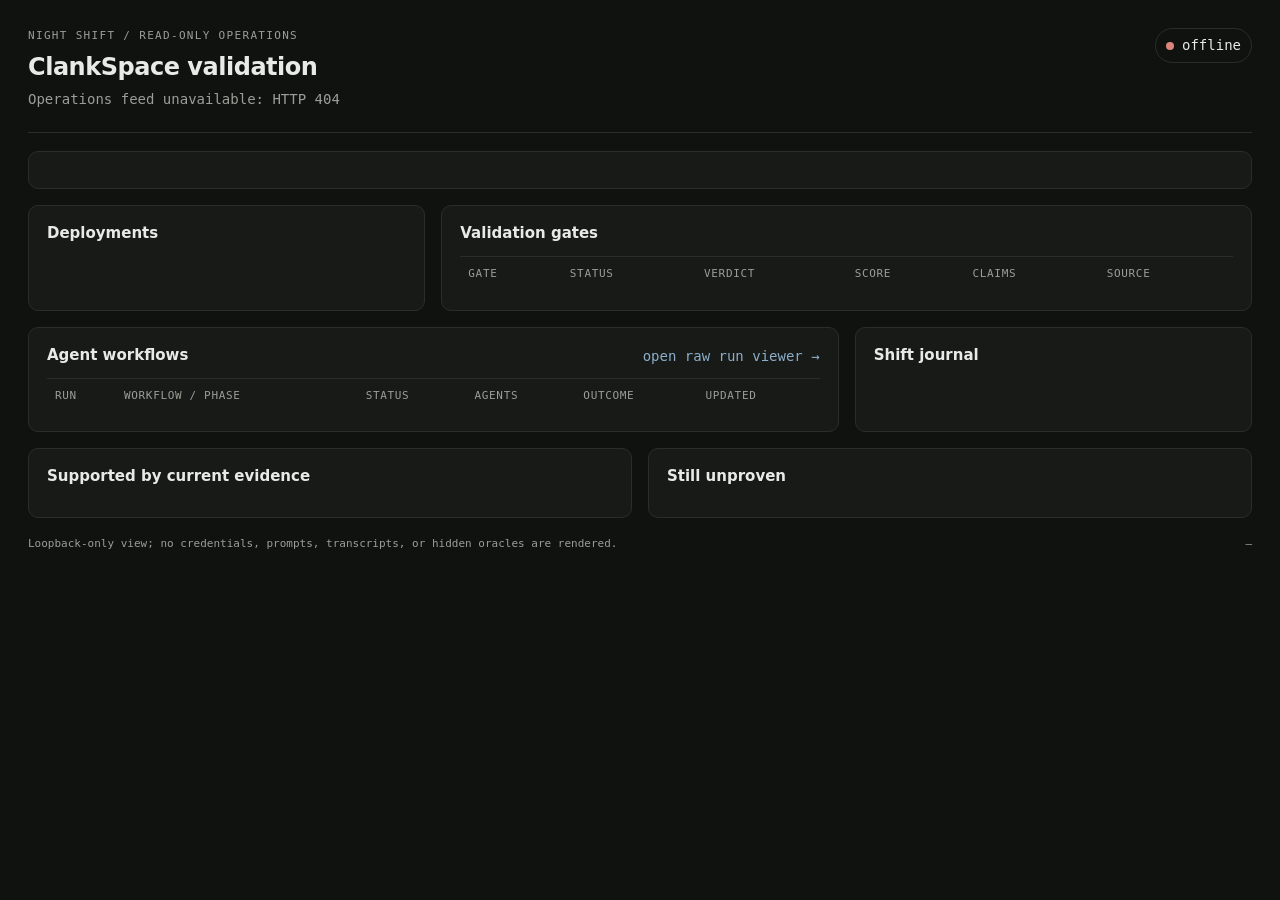
==== evals/cmd/clank-ops/web/index.html @ c775041d "feat(evals): add live operations view" ====
<!doctype html>
<html lang="en">
<head>
  <meta charset="utf-8">
  <meta name="viewport" content="width=device-width, initial-scale=1">
  <title>{{.Title}}</title>
  <style>
    :root { color-scheme: dark; --bg:#101210; --panel:#171a17; --line:#2a2e2a; --text:#e8eae5; --muted:#999f96; --green:#87c38f; --amber:#d2ad68; --red:#dc857c; --blue:#8caecb; }
    * { box-sizing:border-box } body { margin:0; background:var(--bg); color:var(--text); font:14px/1.5 ui-monospace,SFMono-Regular,Menlo,monospace }
    main { max-width:1440px; margin:0 auto; padding:28px } header { display:flex; justify-content:space-between; gap:24px; align-items:flex-start; padding-bottom:22px; border-bottom:1px solid var(--line) }
    h1,h2,h3,p { margin:0 } h1 { font:600 24px/1.2 system-ui,sans-serif; letter-spacing:-.02em } h2 { font:600 15px/1.2 system-ui,sans-serif; margin-bottom:14px } h3 { font-size:13px; font-weight:600 }
    .eyebrow,.meta,.quiet { color:var(--muted) } .eyebrow { text-transform:uppercase; letter-spacing:.12em; font-size:11px; margin-bottom:8px }
    .state { display:inline-flex; align-items:center; gap:8px; border:1px solid var(--line); border-radius:99px; padding:6px 10px } .dot { width:8px; height:8px; border-radius:50%; background:var(--muted) } .dot.active,.dot.passed,.dot.completed { background:var(--green); box-shadow:0 0 12px #87c38f66 } .dot.blocked,.dot.failed,.dot.rejected { background:var(--red) } .dot.running,.dot.started { background:var(--amber) }
    .grid { display:grid; grid-template-columns:repeat(12,1fr); gap:16px; margin-top:18px } section { background:var(--panel); border:1px solid var(--line); border-radius:10px; padding:18px; min-width:0 } .span-4 { grid-column:span 4 } .span-6 { grid-column:span 6 } .span-8 { grid-column:span 8 } .span-12 { grid-column:span 12 }
    .stats { display:grid; grid-template-columns:repeat(4,1fr); gap:12px } .stat strong { display:block; font-size:25px; font-weight:500 } .stat span { color:var(--muted); font-size:11px; text-transform:uppercase; letter-spacing:.08em }
    .list { list-style:none; padding:0; margin:0 } .list li { padding:11px 0; border-top:1px solid var(--line) } .list li:first-child { border-top:0; padding-top:0 } .row { display:flex; justify-content:space-between; gap:16px; align-items:flex-start } .label { display:flex; align-items:center; gap:8px; min-width:0 } .pill { display:inline-block; border:1px solid var(--line); color:var(--muted); border-radius:4px; padding:1px 6px; font-size:11px; white-space:nowrap }
    .good { color:var(--green) } .warn { color:var(--amber) } .bad { color:var(--red) } a { color:var(--blue); text-decoration:none } a:hover { text-decoration:underline } code { color:#c8d5c5 }
    .journal article { border-left:2px solid var(--line); padding:0 0 20px 14px; position:relative } .journal article:before { content:""; width:7px; height:7px; border-radius:50%; background:var(--muted); position:absolute; left:-4px; top:5px } .journal article:first-child:before { background:var(--green) } .journal p { margin-top:6px; color:#c7cbc3; white-space:pre-wrap } .journal .meta { margin-top:5px; font-size:11px }
    table { width:100%; border-collapse:collapse } th,td { text-align:left; padding:9px 8px; border-top:1px solid var(--line); vertical-align:top } th { color:var(--muted); font-weight:400; font-size:11px; text-transform:uppercase; letter-spacing:.06em } tbody tr:first-child td { border-top:0 }
    .claims li { margin:7px 0; padding-left:15px; position:relative } .claims li:before { content:"·"; position:absolute; left:0; color:var(--muted) }
    .empty { color:var(--muted); padding:12px 0 } footer { color:var(--muted); font-size:11px; margin:18px 0 6px; display:flex; justify-content:space-between }
    @media (max-width:900px) { main{padding:16px}.span-4,.span-6,.span-8{grid-column:span 12}.stats{grid-template-columns:repeat(2,1fr)} header{display:block}.state{margin-top:14px} }
  </style>
</head>
<body><main>
  <header><div><div class="eyebrow">night shift / read-only operations</div><h1>ClankSpace validation</h1><p id="headline" class="quiet" style="margin-top:8px">Loading operational state…</p></div><div id="shift-state" class="state"><span class="dot"></span><span>connecting</span></div></header>
  <div class="grid">
    <section class="span-12"><div class="stats" id="stats"></div></section>
    <section class="span-4"><h2>Deployments</h2><ul class="list" id="deployments"></ul></section>
    <section class="span-8"><h2>Validation gates</h2><div style="overflow:auto"><table><thead><tr><th>Gate</th><th>Status</th><th>Verdict</th><th>Score</th><th>Claims</th><th>Source</th></tr></thead><tbody id="gates"></tbody></table></div></section>
    <section class="span-8"><div class="row"><h2>Agent workflows</h2><a id="raw-viewer-link" href="http://127.0.0.1:44123/">open raw run viewer →</a></div><div style="overflow:auto"><table><thead><tr><th>Run</th><th>Workflow / phase</th><th>Status</th><th>Agents</th><th>Outcome</th><th>Updated</th></tr></thead><tbody id="runs"></tbody></table></div></section>
    <section class="span-4 journal"><h2>Shift journal</h2><div id="journal"></div></section>
    <section class="span-6"><h2>Supported by current evidence</h2><ul class="list claims" id="proven"></ul></section>
    <section class="span-6"><h2>Still unproven</h2><ul class="list claims" id="open"></ul></section>
    <section class="span-12" id="warnings-section" hidden><h2>Collection warnings</h2><ul class="list bad" id="warnings"></ul></section>
  </div>
  <footer><span>Loopback-only view; no credentials, prompts, transcripts, or hidden oracles are rendered.</span><span id="refresh">—</span></footer>
</main>
<script>
const $=id=>document.getElementById(id), esc=v=>String(v??'').replace(/[&<>"']/g,c=>({'&':'&amp;','<':'&lt;','>':'&gt;','"':'&quot;',"'":'&#39;'}[c]));
const ago=s=>{if(!s)return '—';const n=(Date.now()-new Date(s))/1000;if(n<60)return Math.max(0,Math.floor(n))+'s ago';if(n<3600)return Math.floor(n/60)+'m ago';if(n<86400)return Math.floor(n/3600)+'h ago';return Math.floor(n/86400)+'d ago'};
const dot=s=>`<span class="dot ${esc(s)}"></span>`;
const rawViewer=location.hostname.endsWith('.ts.net')?`https://${location.hostname}:3478/`:'http://127.0.0.1:44123/';
$('raw-viewer-link').href=rawViewer;
function render(d){
  d.runs=d.runs||[]; d.gates=d.gates||[]; d.deployments=d.deployments||[]; d.claimsProven=d.claimsProven||[]; d.claimsOpen=d.claimsOpen||[]; d.shift.entries=d.shift.entries||[];
  $('headline').textContent=d.shift.headline; $('shift-state').innerHTML=dot(d.shift.state)+`<span>${esc(d.shift.state)}</span>`;
  const active=d.runs.filter(r=>['started','running','queued'].includes(r.status)||r.agentCounts.running||r.agentCounts.queued).length;
  const passed=d.gates.filter(g=>String(g.status).includes('pass')).length;
  $('stats').innerHTML=[[active,'active workflows'],[d.runs.length,'recent workflows'],[passed,'passing gates'],[d.claimsOpen.length,'open claims']].map(x=>`<div class="stat"><strong>${x[0]}</strong><span>${x[1]}</span></div>`).join('');
  $('deployments').innerHTML=d.deployments.length?d.deployments.map(x=>`<li><div class="row"><div><div class="label">${dot(x.health==='passed'&&x.readiness==='passed'?'passed':'failed')}<h3>${esc(x.name)}</h3></div><div class="meta">${esc(x.purpose||'')}</div></div><span class="pill">${esc((x.commit||'unknown').slice(0,8))}</span></div><div class="meta" style="margin-top:7px">health ${esc(x.health)} · ready ${esc(x.readiness)} · ${ago(x.observedAt)}</div>${x.origin?`<a href="${esc(x.origin)}" style="font-size:11px">${esc(x.origin)}</a>`:''}</li>`).join(''):'<li class="empty">No deployment observations yet.</li>';
  $('gates').innerHTML=d.gates.length?d.gates.map(g=>`<tr><td><code>${esc(g.id)}</code></td><td><span class="label">${dot(String(g.status).includes('pass')?'passed':'failed')}${esc(g.status)}</span></td><td>${esc(g.verdict||'—')}</td><td>${g.primaryScore??'—'}</td><td><span class="good">${g.supportedClaimCount}</span> / <span class="warn">${g.unresolvedClaimCount}</span></td><td><code>${esc(g.source)}</code></td></tr>`).join(''):'<tr><td colspan="6" class="empty">No gate results found.</td></tr>';
  $('runs').innerHTML=d.runs.length?d.runs.map(r=>{const agents=Object.entries(r.agentCounts).map(([k,v])=>v+' '+k).join(', ')||'—';return `<tr><td><a href="${rawViewer}#/run/${esc(r.id)}"><code>${esc(r.id)}</code></a></td><td>${esc(r.workflow||'unknown')}<div class="meta">${esc(r.phase||'')}</div></td><td><span class="label">${dot(r.status)}${esc(r.status)}</span></td><td>${esc(agents)}</td><td>${esc(r.outcome||'—')}${r.score!=null?` · ${r.score}`:''}</td><td>${ago(r.updatedAt)}</td></tr>`}).join(''):'<tr><td colspan="6" class="empty">No workflow journals found.</td></tr>';
  const entries=[...d.shift.entries].reverse(); $('journal').innerHTML=entries.length?entries.slice(0,30).map(e=>`<article><h3>${esc(e.title)}</h3>${e.body?`<p>${esc(e.body)}</p>`:''}<div class="meta">${esc(e.kind)} · ${ago(e.at)}</div>${e.links?`<div class="meta">${Object.entries(e.links).map(([k,v])=>`<a href="${esc(v)}">${esc(k)}</a>`).join(' · ')}</div>`:''}</article>`).join(''):'<div class="empty">No shift entries yet.</div>';
  $('proven').innerHTML=d.claimsProven.map(x=>`<li>${esc(x)}</li>`).join('')||'<li class="empty">No supported claims in latest gate.</li>'; $('open').innerHTML=d.claimsOpen.map(x=>`<li>${esc(x)}</li>`).join('')||'<li class="empty">No open claims recorded.</li>';
  $('warnings-section').hidden=!d.collectionWarnings?.length; $('warnings').innerHTML=(d.collectionWarnings||[]).map(x=>`<li>${esc(x.source)}: ${esc(x.error)}</li>`).join(''); $('refresh').textContent='refreshed '+new Date(d.generatedAt).toLocaleTimeString();
}
async function refresh(){try{const r=await fetch('/api/status',{cache:'no-store'});if(!r.ok)throw new Error('HTTP '+r.status);render(await r.json())}catch(e){$('headline').textContent='Operations feed unavailable: '+e.message;$('shift-state').innerHTML=dot('failed')+'<span>offline</span>'}}
refresh();setInterval(refresh,10000);
</script></body></html>
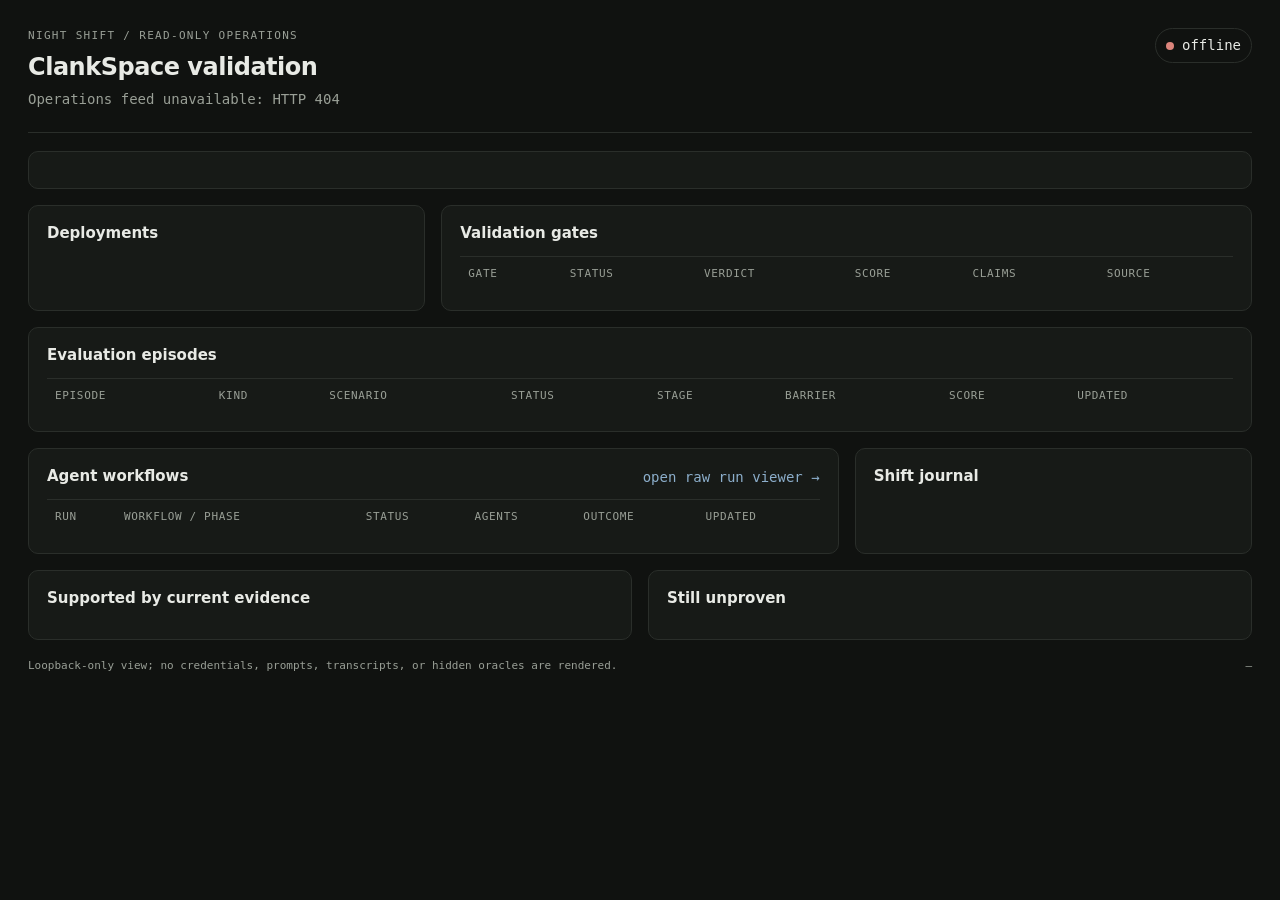
==== commit 6e74a087: "evals: expose RC-006 operations evidence" ====
--- a/evals/cmd/clank-ops/web/index.html
+++ b/evals/cmd/clank-ops/web/index.html
@@ -10,7 +10,7 @@
     main { max-width:1440px; margin:0 auto; padding:28px } header { display:flex; justify-content:space-between; gap:24px; align-items:flex-start; padding-bottom:22px; border-bottom:1px solid var(--line) }
     h1,h2,h3,p { margin:0 } h1 { font:600 24px/1.2 system-ui,sans-serif; letter-spacing:-.02em } h2 { font:600 15px/1.2 system-ui,sans-serif; margin-bottom:14px } h3 { font-size:13px; font-weight:600 }
     .eyebrow,.meta,.quiet { color:var(--muted) } .eyebrow { text-transform:uppercase; letter-spacing:.12em; font-size:11px; margin-bottom:8px }
-    .state { display:inline-flex; align-items:center; gap:8px; border:1px solid var(--line); border-radius:99px; padding:6px 10px } .dot { width:8px; height:8px; border-radius:50%; background:var(--muted) } .dot.active,.dot.passed,.dot.completed { background:var(--green); box-shadow:0 0 12px #87c38f66 } .dot.blocked,.dot.failed,.dot.rejected { background:var(--red) } .dot.running,.dot.started { background:var(--amber) }
+    .state { display:inline-flex; align-items:center; gap:8px; border:1px solid var(--line); border-radius:99px; padding:6px 10px } .dot { width:8px; height:8px; border-radius:50%; background:var(--muted) } .dot.active,.dot.passed,.dot.completed { background:var(--green); box-shadow:0 0 12px #87c38f66 } .dot.blocked,.dot.failed,.dot.rejected,.dot.incomplete { background:var(--red) } .dot.running,.dot.started { background:var(--amber) }
     .grid { display:grid; grid-template-columns:repeat(12,1fr); gap:16px; margin-top:18px } section { background:var(--panel); border:1px solid var(--line); border-radius:10px; padding:18px; min-width:0 } .span-4 { grid-column:span 4 } .span-6 { grid-column:span 6 } .span-8 { grid-column:span 8 } .span-12 { grid-column:span 12 }
     .stats { display:grid; grid-template-columns:repeat(4,1fr); gap:12px } .stat strong { display:block; font-size:25px; font-weight:500 } .stat span { color:var(--muted); font-size:11px; text-transform:uppercase; letter-spacing:.08em }
     .list { list-style:none; padding:0; margin:0 } .list li { padding:11px 0; border-top:1px solid var(--line) } .list li:first-child { border-top:0; padding-top:0 } .row { display:flex; justify-content:space-between; gap:16px; align-items:flex-start } .label { display:flex; align-items:center; gap:8px; min-width:0 } .pill { display:inline-block; border:1px solid var(--line); color:var(--muted); border-radius:4px; padding:1px 6px; font-size:11px; white-space:nowrap }
@@ -28,6 +28,7 @@
     <section class="span-12"><div class="stats" id="stats"></div></section>
     <section class="span-4"><h2>Deployments</h2><ul class="list" id="deployments"></ul></section>
     <section class="span-8"><h2>Validation gates</h2><div style="overflow:auto"><table><thead><tr><th>Gate</th><th>Status</th><th>Verdict</th><th>Score</th><th>Claims</th><th>Source</th></tr></thead><tbody id="gates"></tbody></table></div></section>
+    <section class="span-12"><h2>Evaluation episodes</h2><div style="overflow:auto"><table><thead><tr><th>Episode</th><th>Kind</th><th>Scenario</th><th>Status</th><th>Stage</th><th>Barrier</th><th>Score</th><th>Updated</th></tr></thead><tbody id="episodes"></tbody></table></div></section>
     <section class="span-8"><div class="row"><h2>Agent workflows</h2><a id="raw-viewer-link" href="http://127.0.0.1:44123/">open raw run viewer →</a></div><div style="overflow:auto"><table><thead><tr><th>Run</th><th>Workflow / phase</th><th>Status</th><th>Agents</th><th>Outcome</th><th>Updated</th></tr></thead><tbody id="runs"></tbody></table></div></section>
     <section class="span-4 journal"><h2>Shift journal</h2><div id="journal"></div></section>
     <section class="span-6"><h2>Supported by current evidence</h2><ul class="list claims" id="proven"></ul></section>
@@ -43,13 +44,15 @@
 const rawViewer=location.hostname.endsWith('.ts.net')?`https://${location.hostname}:3478/`:'http://127.0.0.1:44123/';
 $('raw-viewer-link').href=rawViewer;
 function render(d){
-  d.runs=d.runs||[]; d.gates=d.gates||[]; d.deployments=d.deployments||[]; d.claimsProven=d.claimsProven||[]; d.claimsOpen=d.claimsOpen||[]; d.shift.entries=d.shift.entries||[];
+  d.runs=d.runs||[]; d.episodes=d.episodes||[]; d.gates=d.gates||[]; d.deployments=d.deployments||[]; d.claimsProven=d.claimsProven||[]; d.claimsOpen=d.claimsOpen||[]; d.shift.entries=d.shift.entries||[];
   $('headline').textContent=d.shift.headline; $('shift-state').innerHTML=dot(d.shift.state)+`<span>${esc(d.shift.state)}</span>`;
   const active=d.runs.filter(r=>['started','running','queued'].includes(r.status)||r.agentCounts.running||r.agentCounts.queued).length;
   const passed=d.gates.filter(g=>String(g.status).includes('pass')).length;
-  $('stats').innerHTML=[[active,'active workflows'],[d.runs.length,'recent workflows'],[passed,'passing gates'],[d.claimsOpen.length,'open claims']].map(x=>`<div class="stat"><strong>${x[0]}</strong><span>${x[1]}</span></div>`).join('');
+  const activeEpisodes=d.episodes.filter(e=>e.status==='running').length;
+  $('stats').innerHTML=[[active+activeEpisodes,'active operations'],[d.runs.length,'recent workflows'],[passed,'passing gates'],[d.claimsOpen.length,'open claims']].map(x=>`<div class="stat"><strong>${x[0]}</strong><span>${x[1]}</span></div>`).join('');
   $('deployments').innerHTML=d.deployments.length?d.deployments.map(x=>`<li><div class="row"><div><div class="label">${dot(x.health==='passed'&&x.readiness==='passed'?'passed':'failed')}<h3>${esc(x.name)}</h3></div><div class="meta">${esc(x.purpose||'')}</div></div><span class="pill">${esc((x.commit||'unknown').slice(0,8))}</span></div><div class="meta" style="margin-top:7px">health ${esc(x.health)} · ready ${esc(x.readiness)} · ${ago(x.observedAt)}</div>${x.origin?`<a href="${esc(x.origin)}" style="font-size:11px">${esc(x.origin)}</a>`:''}</li>`).join(''):'<li class="empty">No deployment observations yet.</li>';
   $('gates').innerHTML=d.gates.length?d.gates.map(g=>`<tr><td><code>${esc(g.id)}</code></td><td><span class="label">${dot(String(g.status).includes('pass')?'passed':'failed')}${esc(g.status)}</span></td><td>${esc(g.verdict||'—')}</td><td>${g.primaryScore??'—'}</td><td><span class="good">${g.supportedClaimCount}</span> / <span class="warn">${g.unresolvedClaimCount}</span></td><td><code>${esc(g.source)}</code></td></tr>`).join(''):'<tr><td colspan="6" class="empty">No gate results found.</td></tr>';
+  $('episodes').innerHTML=d.episodes.length?d.episodes.map(e=>`<tr><td><code>${esc(e.id)}</code></td><td>${esc(e.kind)}</td><td>${esc(e.scenario)}</td><td><span class="label">${dot(e.status)}${esc(e.status)}</span></td><td>${esc(e.stage)}</td><td>${e.kind==='collaboration'?(e.barrierObserved?'<span class="good">observed</span>':'waiting'):'—'}</td><td>${e.score??'—'}</td><td>${ago(e.updatedAt)}</td></tr>`).join(''):'<tr><td colspan="8" class="empty">No evaluation episodes found.</td></tr>';
   $('runs').innerHTML=d.runs.length?d.runs.map(r=>{const agents=Object.entries(r.agentCounts).map(([k,v])=>v+' '+k).join(', ')||'—';return `<tr><td><a href="${rawViewer}#/run/${esc(r.id)}"><code>${esc(r.id)}</code></a></td><td>${esc(r.workflow||'unknown')}<div class="meta">${esc(r.phase||'')}</div></td><td><span class="label">${dot(r.status)}${esc(r.status)}</span></td><td>${esc(agents)}</td><td>${esc(r.outcome||'—')}${r.score!=null?` · ${r.score}`:''}</td><td>${ago(r.updatedAt)}</td></tr>`}).join(''):'<tr><td colspan="6" class="empty">No workflow journals found.</td></tr>';
   const entries=[...d.shift.entries].reverse(); $('journal').innerHTML=entries.length?entries.slice(0,30).map(e=>`<article><h3>${esc(e.title)}</h3>${e.body?`<p>${esc(e.body)}</p>`:''}<div class="meta">${esc(e.kind)} · ${ago(e.at)}</div>${e.links?`<div class="meta">${Object.entries(e.links).map(([k,v])=>`<a href="${esc(v)}">${esc(k)}</a>`).join(' · ')}</div>`:''}</article>`).join(''):'<div class="empty">No shift entries yet.</div>';
   $('proven').innerHTML=d.claimsProven.map(x=>`<li>${esc(x)}</li>`).join('')||'<li class="empty">No supported claims in latest gate.</li>'; $('open').innerHTML=d.claimsOpen.map(x=>`<li>${esc(x)}</li>`).join('')||'<li class="empty">No open claims recorded.</li>';
